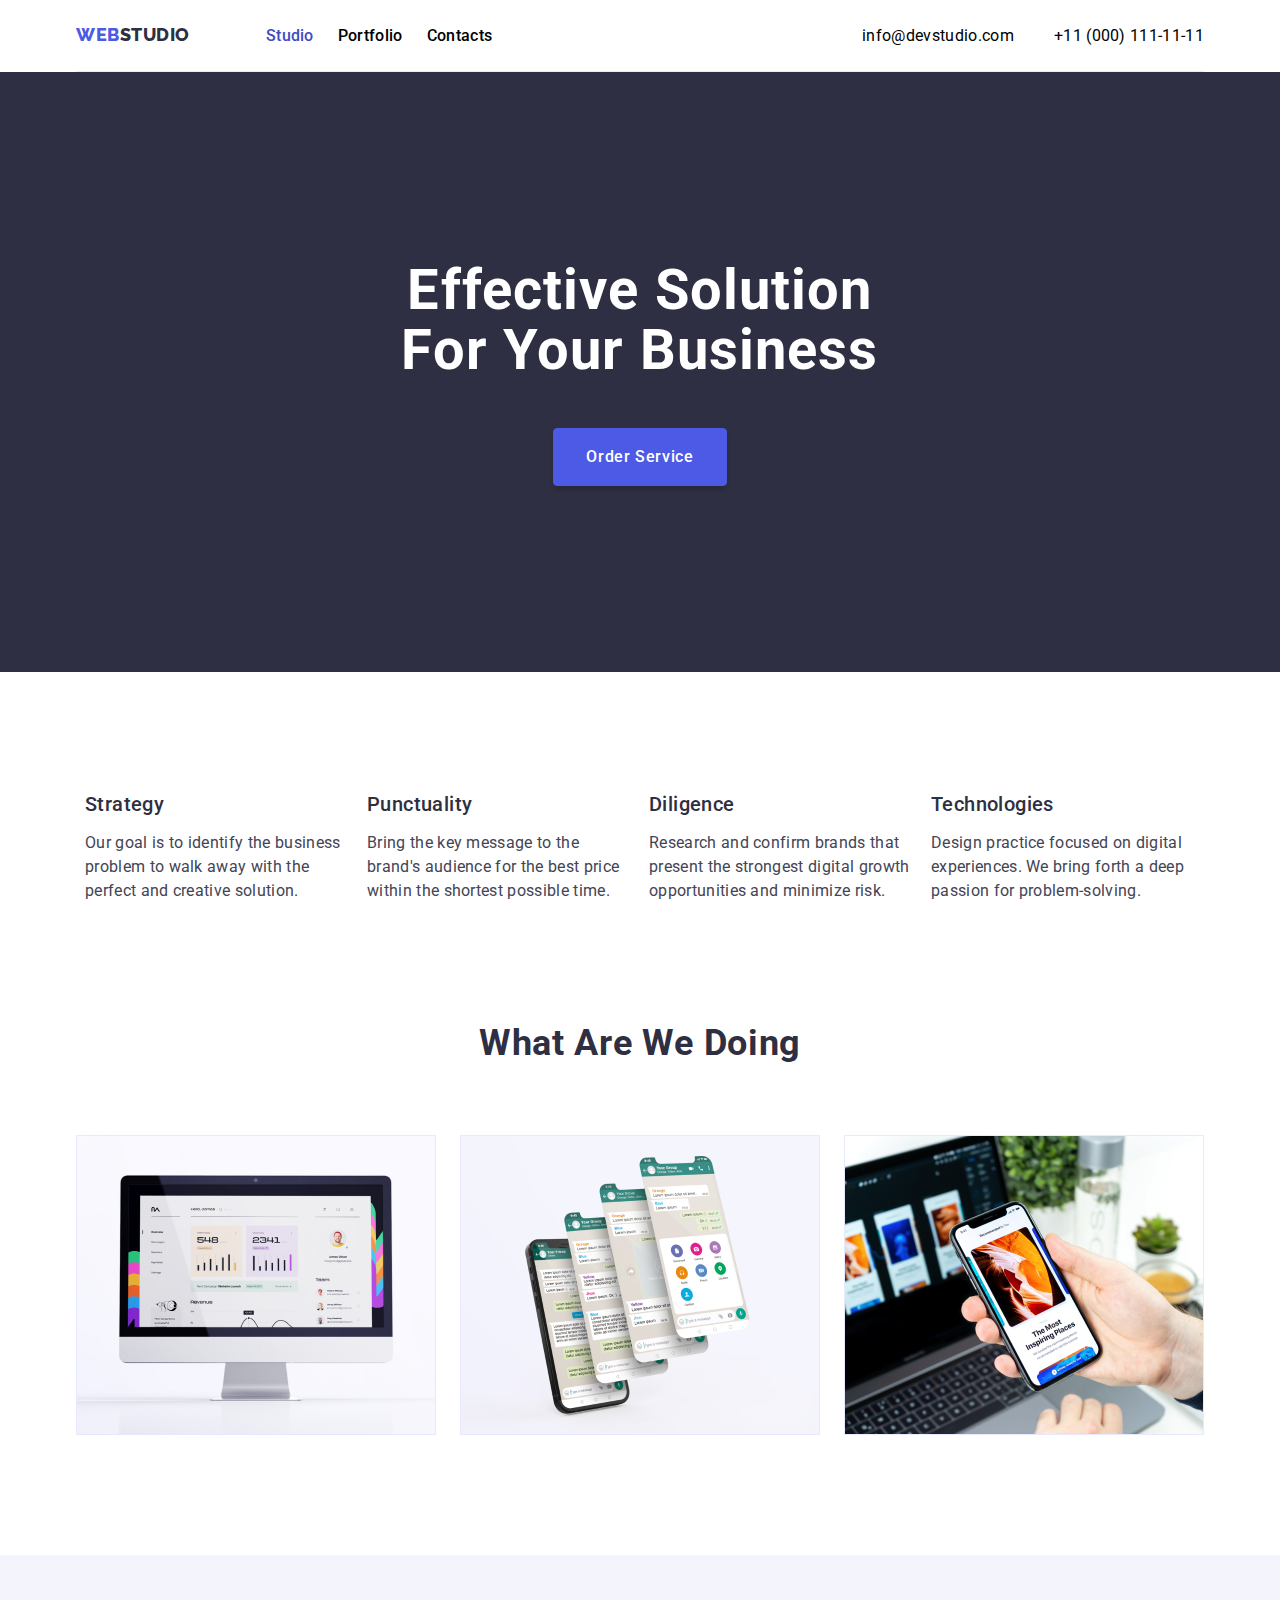
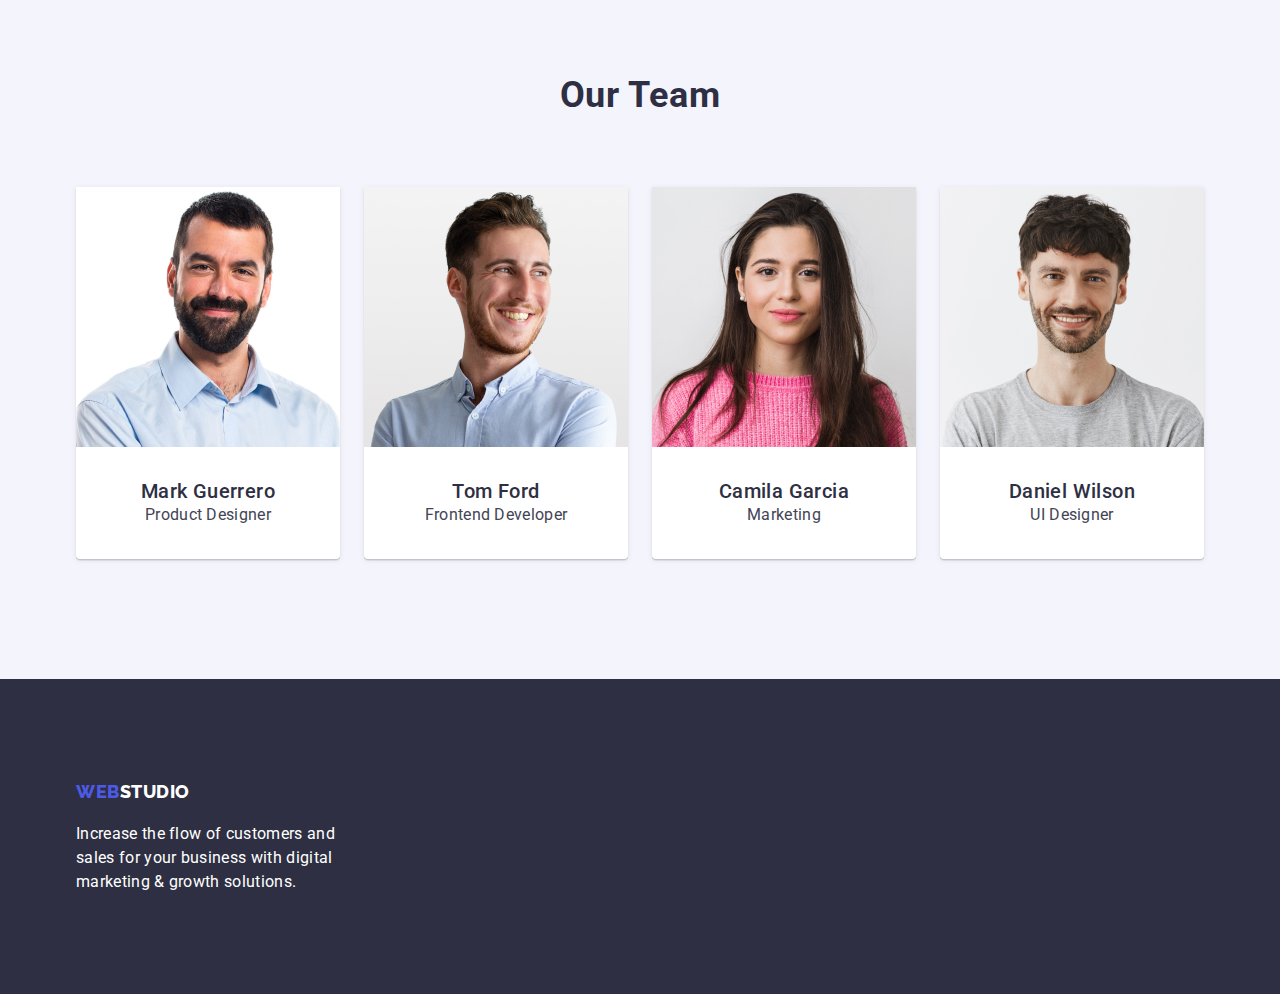
==== index.html @ 34e97044 "Initial commit" ====
<!DOCTYPE html>
<html lang="en">
<head>
    <meta charset="UTF-8">
    <meta name="viewport" content="width=device-width, initial-scale=1.0">
    <title>Homework 3 v2</title>
    <!-- CSS Normalize -->
    <link rel="stylesheet" href="https://cdnjs.cloudflare.com/ajax/libs/modern-normalize/2.0.0/modern-normalize.min.css" />
    <!-- CSS -->
    <link rel="stylesheet" href="./css/styles.css"></link>
</head>
<body>
    <!--Header Part-->
    <header>
        <div class="container header-container">
            <nav class="header-navigation">
                <a href="./index.html" class="link-logo">
                    <span class="logo-web">WEB</span><span class="logo-studio-top">STUDIO</span>
                </a>
                <ul class="navbar lists">
                    <li><a href="./index.html" class="navlist-top-pages currentoption">Studio</a> </li>
                    <li><a href="./portfolio.html" class="navlist-top-pages">Portfolio</a></li>
                    <li><a href="#" class="navlist-top-pages">Contacts</a></li>
                </ul>
            </nav>

            <ul class="contacts-top lists" >
                <li>
                    <a href="mailto:info@devstudio.com" class="contact-info-top">
                    info@devstudio.com</a>
                </li>
                <li>
                    <a href="tel:+110001111111" class="contact-info-top"> 
                    +11 (000) 111-11-11  </a>
                </li>
            </ul>
        </div>
    </header> <!--End of Header-->
      <!--This is the Main Section-->
        <main>
            <!--This is the 1ST Section-->
            <section class="hero hero-background ">
            <div class=" hero-container container">
                <div class="hero-h1" >

                <h1 class="header1"> Effective Solution<br>For Your Business </h1>  
                </div>
                    <div class="hero-button">
                        <button type="button" class="filter filter-active">Order Service</button>
                    </div>
            </div>
            </section> <!--End 1st Section-->
            <!--This is the 2nd Section-->
            <section class="section">
                <div class="container features-container">
                
                <div class="features lists">
                    <div class="features-list">
                    <li> 
                        <h3 class="features-list-title"> Strategy </h3> 
                        <p class="features-description">
                            Our goal is to identify the business
                        problem to walk away with the perfect and creative solution.
                        </p>
                    </li>
                    </div>
                    <div class="features-list">
                    <li>
                        <h3 class="features-list-title"> Punctuality </h3>
                        <p class="features-description">
                            Bring the key message to the brand's audience for the best price within the shortest possible time.
                        </p>
                    </li>
                </div>
                <div class="features-list">
                    <li>
                        <h3 class="features-list-title">  Diligence </h3>
                        <p class="features-description">
                            Research and confirm brands that present the strongest digital growth opportunities and minimize risk.
                        </p>
                    </li>
                    </div>
                    <div class="features-list">
                    <li>
                        <h3 class="features-list-title"> Technologies </h3>
                        <p class="features-description">
                            Design practice focused on digital experiences. We bring forth a deep passion for problem-solving.
                        </p>
                    </li>
                    </div>
                </ul>
       
                </div>
            </section> <!--End 2nd Section-->
            <!--This is the 3rd Section-->
            <section class="section2">
                <div class="container whatwedo-container">
                <h2 class="section-title"> What are we doing </h2>
                <ul class="whatwedo lists">
                    <li class="whatwedo-list">
                        <img src="./images/what-we-do-1.jpg" alt="monitor" width="360px">
                    </li>
                    <li>
                        <img src="./images/what-we-do-2.jpg" alt="messenger" width="360px">
                    </li>
                    <li>
                        <img src="./images/what-we-do-3.jpg" alt="phone" width="360px">
                    </li>
                </ul>
                </div>
            </section> <!--End 3rd Section-->
            <!--This is the 4th Section-->
            <section class="section section-grey">
                <div class="container team-container">
                <h2 class="section-title">  Our Team </h2>
                <ul class="team lists">
                    
                    <li class="team-list">
                        <img src="./images/team-1.jpg" alt="Mark_Guerrero" height="260px" width="264px">
                        <h3 class="team-list-title">
                            Mark Guerrero
                        </h3>
                        <p class="team-description">
                        Product Designer
                        </p>
                    </li>
                  
                    <li class="team-list">
                        <img src="./images/team-2.jpg" alt="Tom_Ford" height="260px" width="264px">
                        <h3 class="team-list-title">
                            Tom Ford
                        </h3>
                        <p class="team-description">
                            Frontend Developer
                        </p>
                    </li>
                   
                    <li class="team-list">
                        <img src="./images/team-3.jpg" alt="Camila_Garcia" height="260px" width="264px">
                        <h3 class="team-list-title">
                            Camila Garcia
                        </h3>
                        <p class="team-description">
                            Marketing
                        </p>
                    </li>
                   
                    <li class="team-list">
                        <img src="./images/team-4.jpg" alt="Daniel_Wilson" height="260px" width="264px">
                        <h3 class="team-list-title">
                            Daniel Wilson
                        </h3>
                        <p class="team-description">
                            UI Designer
                        </p>
                    </li>
                   
                </ul>
                </div>
            </section> <!--End of 4th Section-->

        </main> <!--This is the End of Main Section-->

    <!--This is the Footer-->
    <footer class="footer">
        <div class="footer-container">
            <a href="./index.html" class="link-logo">
                <span class="logo-web">WEB</span><span class="logo-studio-bottom">STUDIO</span>
            </a>
            <p class="parag-bottom">
                Increase the flow of customers and <br>
                sales for your business with digital <br>
                marketing & growth solutions.
            </p>
        </div>
    </footer> <!--End of Footer-->
</body>
</html>
---- css/styles.css ----
@import url("https://fonts.googleapis.com/css2?family=Raleway:wght@800&family=Roboto:wght@400;500;700;900&display=swap" ); /*to link font frm google fonts*/

:root
{
    --iriscolor: #4D5AE5;
    --navyblue:#2E2F42;
    --navcolor: black;
    --oceancolor: #404BBF;
    --whitecolor: white;
    --slate:#434455;
    --cloud:#F4F4FD;
}

/* CSS RESET */
p,
h1,
h2,
h3,
h4,
h5,
h6 {
    margin: 0;
}

ul,
ol {
    margin: 0;
    padding: 0;
}

img {
    display: block;
}
/* END OF CSS RESET */

body
{
    font-family: 'Roboto',sans-serif;
    font-size: 16px;
    font-style: normal;
    font-weight: 400;
    line-height: 24px;
    letter-spacing: 0.32px;
}

.container {
    width: 1440px;
    margin: 0 auto;  
    justify-content: center;
    align-items: center;

}

.header-container{
    display: flex;
    width: 1128px;
    height: 72px;
    justify-content: center;
    align-items: center;
    flex-shrink: 0;
    border-bottom: 1px solid var(--cornflower, #E7E9FC);
    background: var(--whitecolor);

}

.header-navigation{

    display: flex;
    align-items: center;
}

.header1 {
 
    color: var(--whitecolor);
    text-align: center;
    font-size: 56px;
    font-weight: 700;
    line-height: 60px;
    letter-spacing: 1.12px;
    width: 496px;
}

.link-logo
{
    text-decoration: none; /*To remove the underline frm link*/
}

.logo-web
{
    font-family: 'Raleway', sans-serif;
    color: var(--iriscolor);
    font-size: 18px;
    font-style: normal;
    font-weight: 800;
    line-height: 21px;
    letter-spacing: 0.54px;
    text-transform: uppercase;
}

.logo-studio-top
{
    margin-right: 76px;

    color: var(--navyblue);
    font-family: 'Raleway', sans-serif;
    font-size: 18px;
    font-style: normal;
    font-weight: 800;
    line-height: 21px;
    letter-spacing: 0.54px;
    text-transform: uppercase;
}

.navbar
{
    display: flex;
    gap: 24px;
}

.contacts-top
{
    display: flex;
    margin-left: auto;
    gap: 40px;
}

.navbar .navlist-top-pages
{
    color: var(--navcolor);
    text-decoration: none;
    font-weight: 500;

}

.lists
{
    list-style-type: none;
}

.navbar .navlist-top-pages:hover,
.navbar .navlist-top-pages:focus,
.navbar .navlist-top-pages.currentoption
{
    color: var(--oceancolor);
}

.contacts-top .contact-info-top:hover,
.contacts-top .contact-info-top:focus 
{
    color: var(--oceancolor);
}

.contacts-top .contact-info-top
{
    color: var(--navcolor);
    text-decoration: none;
}

.hero-container
{
    width: 1128px;
    height: 600px;
    flex-shrink: 0;
    
}

.hero-background
{
    background-color: var(--navyblue);
}

.hero-h1{

    padding-top: 188px;
    display: flex;
    margin: 0 auto;
    justify-content: center;
    align-items: center;
    
  
}
.hero-button
{
    display: flex;
    padding-top: 48px;
    padding-bottom: 188px;
    margin: 0 auto;
    justify-content: center;
    align-items: center;

}

.section-grey
{
    background-color: #F4F4FD;
}


.filter 
{ /*button css*/

    display: inline-flex;
    padding: 16px 32px;
    align-items: flex-start;
    gap: 10px;

    cursor: pointer;
    border: 1px solid var(--cornflower, #E7E9FC);
    color: var(--iriscolor);
    background-color: var(--cloud);
    border-radius: 4px;

    font-family: inherit;
    font-size: 16px;
    font-style: normal;
    font-weight: 500;
    line-height: 24px;
    letter-spacing: 0.64px;
}

.filter-active, .filter:hover, .filter:focus
{
    background-color: var(--iriscolor);
    border-color:var(--iriscolor);
    box-shadow: 0px 4px 4px 0px rgba(0, 0, 0, 0.15);
    color: var(--whitecolor);
}

.filter.filter-active:hover,
.filter.filter-active:focus
{
    background-color: var(--oceancolor);
}

.filter-nav
{
    justify-content: center;
    align-items: center;
    gap: 24px;
    display: flex;
    margin: 0 auto;
    padding-bottom:24px ;
}
.section-title 
{
    margin-bottom: 72px;
    color: var(--navyblue);
    text-align: center;
    font-size: 36px;
    font-style: normal;
    font-weight: 700;
    line-height: 40px;
    letter-spacing: 0.72px;
    text-transform: capitalize;
}

.section
{
    padding-top: 120px;
    padding-bottom: 120px;
}

.section2
{
    padding-top: 0px;
    padding-bottom: 120px;
}

.features-container
{
    width: 1128px;
}

.features-list
{
    width: 264px;
    flex-direction: column;
    align-items: flex-start;
    margin: 0 auto;
  
}

.features {

    display: flex;
    flex-shrink: 0;
    
}

.features-list-title 
{
    
    padding-bottom: 15px;
    color: var(--navyblue);
    font-size: 20px;
    font-weight: 500;
    letter-spacing: 0.4px;
    text-transform: capitalize;
}

.features-description 
{
    gap: 24px;
    color: var(--slate);
}

.whatwedo-container{
    width: 1128px;
    flex-shrink: 0;
    margin: 0 auto;
}

.whatwedo
{
    
    margin: 0 auto;
    justify-content: center;
    align-items: center;
    display: flex;
    gap: 24px;

}

.whatwedo-list
{
   
    
}

.team-list-title 
{
    padding-top:32px;
    display: flex;
    width: 232px;
    flex-direction: column;
    justify-content: center;
    align-items: center;
    gap: 8px;

    color: var(--navyblue);
    font-size: 20px;
    font-weight: 500;
    letter-spacing: 0.4px;
    text-transform: capitalize;
}

.team-description {
    
    display: flex;
    width: 232px;
    flex-direction: column;
    justify-content: center;
    align-items: center;
    gap: 8px;
    color: var(--slate);
    padding-bottom: 32px;
}

.team-container {

    width: 1128px;
    flex-shrink: 0;
    margin: 0 auto;

}

.team {
    display: flex;
    justify-content: center;
    align-items: center;
    gap: 24px;
}

.team-list
{
    display: inline-flex;
    padding-bottom: 0px;
    flex-direction: column;
    justify-content: center;
    align-items: center;


    border-radius: 0px 0px 4px 4px;
    background: var(--white, #FFF);
    box-shadow: 0px 2px 1px 0px rgba(46, 47, 66, 0.08), 0px 1px 1px 0px rgba(46, 47, 66, 0.16), 0px 1px 6px 0px rgba(46, 47, 66, 0.08);
}

.project-container{

    width: 1128px;
    flex-shrink: 0;
    margin: 0 auto;
    display: flex;
    justify-content: space-between;
    flex-wrap: wrap;

    
}

.project-type{

    display: inline-flex;
    padding-bottom: 0px;
    flex-direction: column;
    justify-content: center;
    align-items: center;
    margin-top: 48px;


    border: 1px solid var(--cornflower, #E7E9FC);
    background: var(--white, #FFF);


}

.project-list-title {
    padding-top: 32px;
    padding-left:16px;
    align-self: stretch;

    color: var(--navyblue);
    font-size: 20px;
    font-weight: 500;
    letter-spacing: 0.4px;
    text-transform: capitalize;
}

.project-description {

    display: flex;
    padding-left: 16px;
    align-self: stretch;
    line-height: 1.87;

    padding-bottom: 32px;
    color: var(--slate);
}

.footer {
    background-color: var(--navyblue);

}

.logo-studio-bottom {

    color: var(--whitecolor);
    font-family: 'Raleway', sans-serif;
    font-size: 18px;
    font-style: normal;
    font-weight: 800;
    line-height: 21px;
    letter-spacing: 0.54px;
    text-transform: uppercase;
}

.parag-bottom {
    padding-top: 17.5px;
    color: var(--whitecolor);
} 

.footer-container {
    padding-top: 101.5px;
    padding-bottom: 100px;
    width: 1128px;
    flex-shrink: 0;
    margin: 0 auto;
    align-items: center;
}
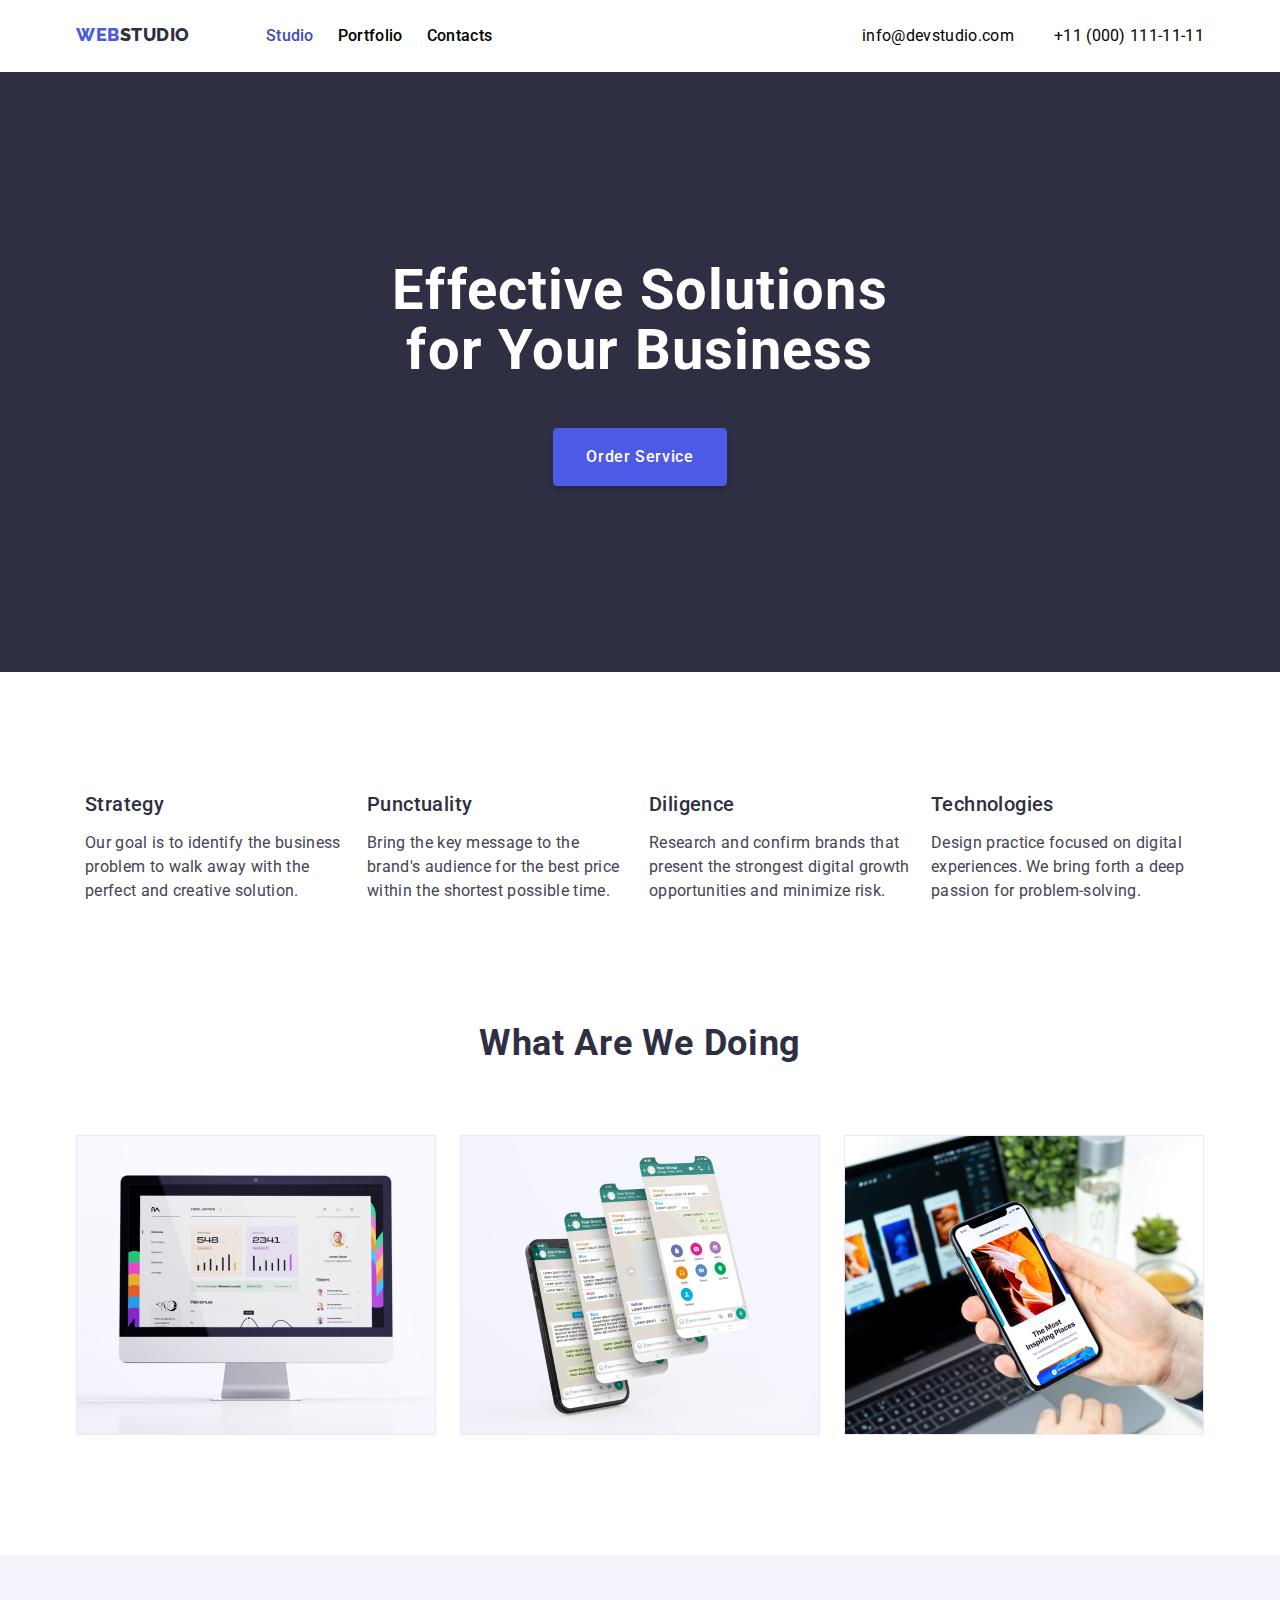
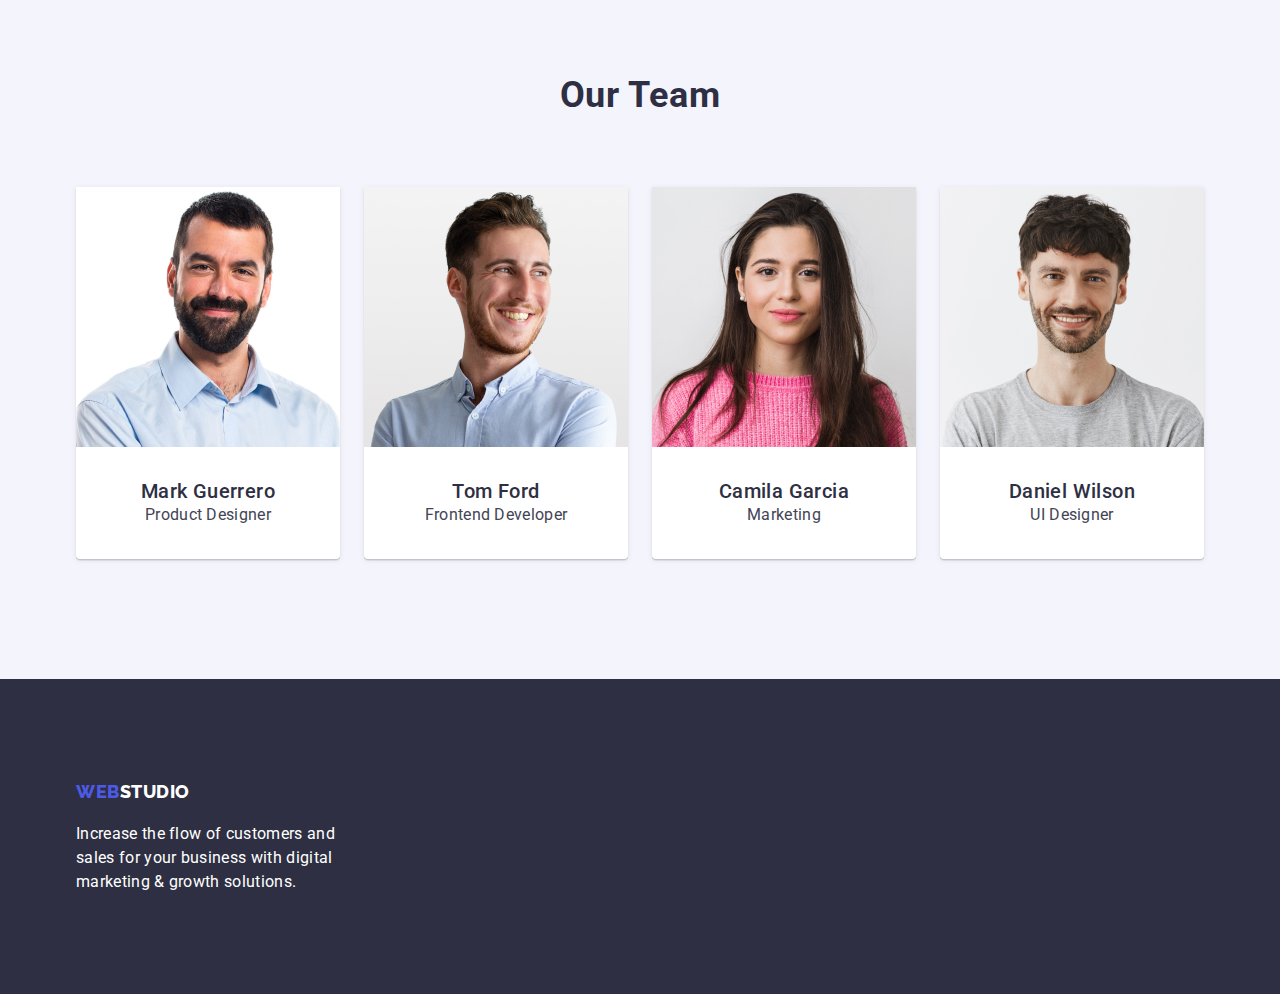
==== commit f9f7d01d: "update v2" ====
--- a/index.html
+++ b/index.html
@@ -3,7 +3,7 @@
 <head>
     <meta charset="UTF-8">
     <meta name="viewport" content="width=device-width, initial-scale=1.0">
-    <title>Homework 3 v2</title>
+    <title>Homework 3</title>
     <!-- CSS Normalize -->
     <link rel="stylesheet" href="https://cdnjs.cloudflare.com/ajax/libs/modern-normalize/2.0.0/modern-normalize.min.css" />
     <!-- CSS -->
@@ -43,7 +43,8 @@
             <div class=" hero-container container">
                 <div class="hero-h1" >
 
-                <h1 class="header1"> Effective Solution<br>For Your Business </h1>  
+                <h1 class="header1"> Effective Solutions
+                    <br/>for Your Business </h1>  
                 </div>
                     <div class="hero-button">
                         <button type="button" class="filter filter-active">Order Service</button>
--- a/css/styles.css
+++ b/css/styles.css
@@ -9,8 +9,14 @@
     --whitecolor: white;
     --slate:#434455;
     --cloud:#F4F4FD;
-}
-
+    --green:#31D0AA;
+    --lightslate:#8E8F99;
+    --cornflower:#E7E9FC;
+    --navybluemodal:#2E2F42;
+    --grey:#2E2F42;
+    --dairy:#FCFCFC;
+    
+}
 /* CSS RESET */
 p,
 h1,
@@ -58,7 +64,6 @@
     justify-content: center;
     align-items: center;
     flex-shrink: 0;
-    border-bottom: 1px solid var(--cornflower, #E7E9FC);
     background: var(--whitecolor);
 
 }
@@ -100,7 +105,6 @@
 .logo-studio-top
 {
     margin-right: 76px;
-
     color: var(--navyblue);
     font-family: 'Raleway', sans-serif;
     font-size: 18px;
@@ -169,16 +173,17 @@
     background-color: var(--navyblue);
 }
 
-.hero-h1{
-
+.hero-h1
+{
+    
     padding-top: 188px;
     display: flex;
     margin: 0 auto;
     justify-content: center;
     align-items: center;
-    
-  
-}
+
+}
+
 .hero-button
 {
     display: flex;
@@ -192,7 +197,7 @@
 
 .section-grey
 {
-    background-color: #F4F4FD;
+    background-color: var(--cloud);
 }
 
 
@@ -205,7 +210,7 @@
     gap: 10px;
 
     cursor: pointer;
-    border: 1px solid var(--cornflower, #E7E9FC);
+    border: 1px solid var(--cornflower);
     color: var(--iriscolor);
     background-color: var(--cloud);
     border-radius: 4px;
@@ -289,7 +294,7 @@
 
 .features-list-title 
 {
-    
+
     padding-bottom: 15px;
     color: var(--navyblue);
     font-size: 20px;
@@ -323,7 +328,6 @@
 
 .whatwedo-list
 {
-   
     
 }
 
@@ -379,10 +383,15 @@
     justify-content: center;
     align-items: center;
 
-
     border-radius: 0px 0px 4px 4px;
-    background: var(--white, #FFF);
+    background: var(--whitecolor);
     box-shadow: 0px 2px 1px 0px rgba(46, 47, 66, 0.08), 0px 1px 1px 0px rgba(46, 47, 66, 0.16), 0px 1px 6px 0px rgba(46, 47, 66, 0.08);
+}
+
+.portfolio-header
+{
+    border: 1px solid var(--cornflower);
+    background: var(--whitecolor);
 }
 
 .project-container{
@@ -394,7 +403,6 @@
     justify-content: space-between;
     flex-wrap: wrap;
 
-    
 }
 
 .project-type{
@@ -405,11 +413,6 @@
     justify-content: center;
     align-items: center;
     margin-top: 48px;
-
-
-    border: 1px solid var(--cornflower, #E7E9FC);
-    background: var(--white, #FFF);
-
 
 }
 
@@ -437,8 +440,8 @@
 }
 
 .footer {
+
     background-color: var(--navyblue);
-
 }
 
 .logo-studio-bottom {
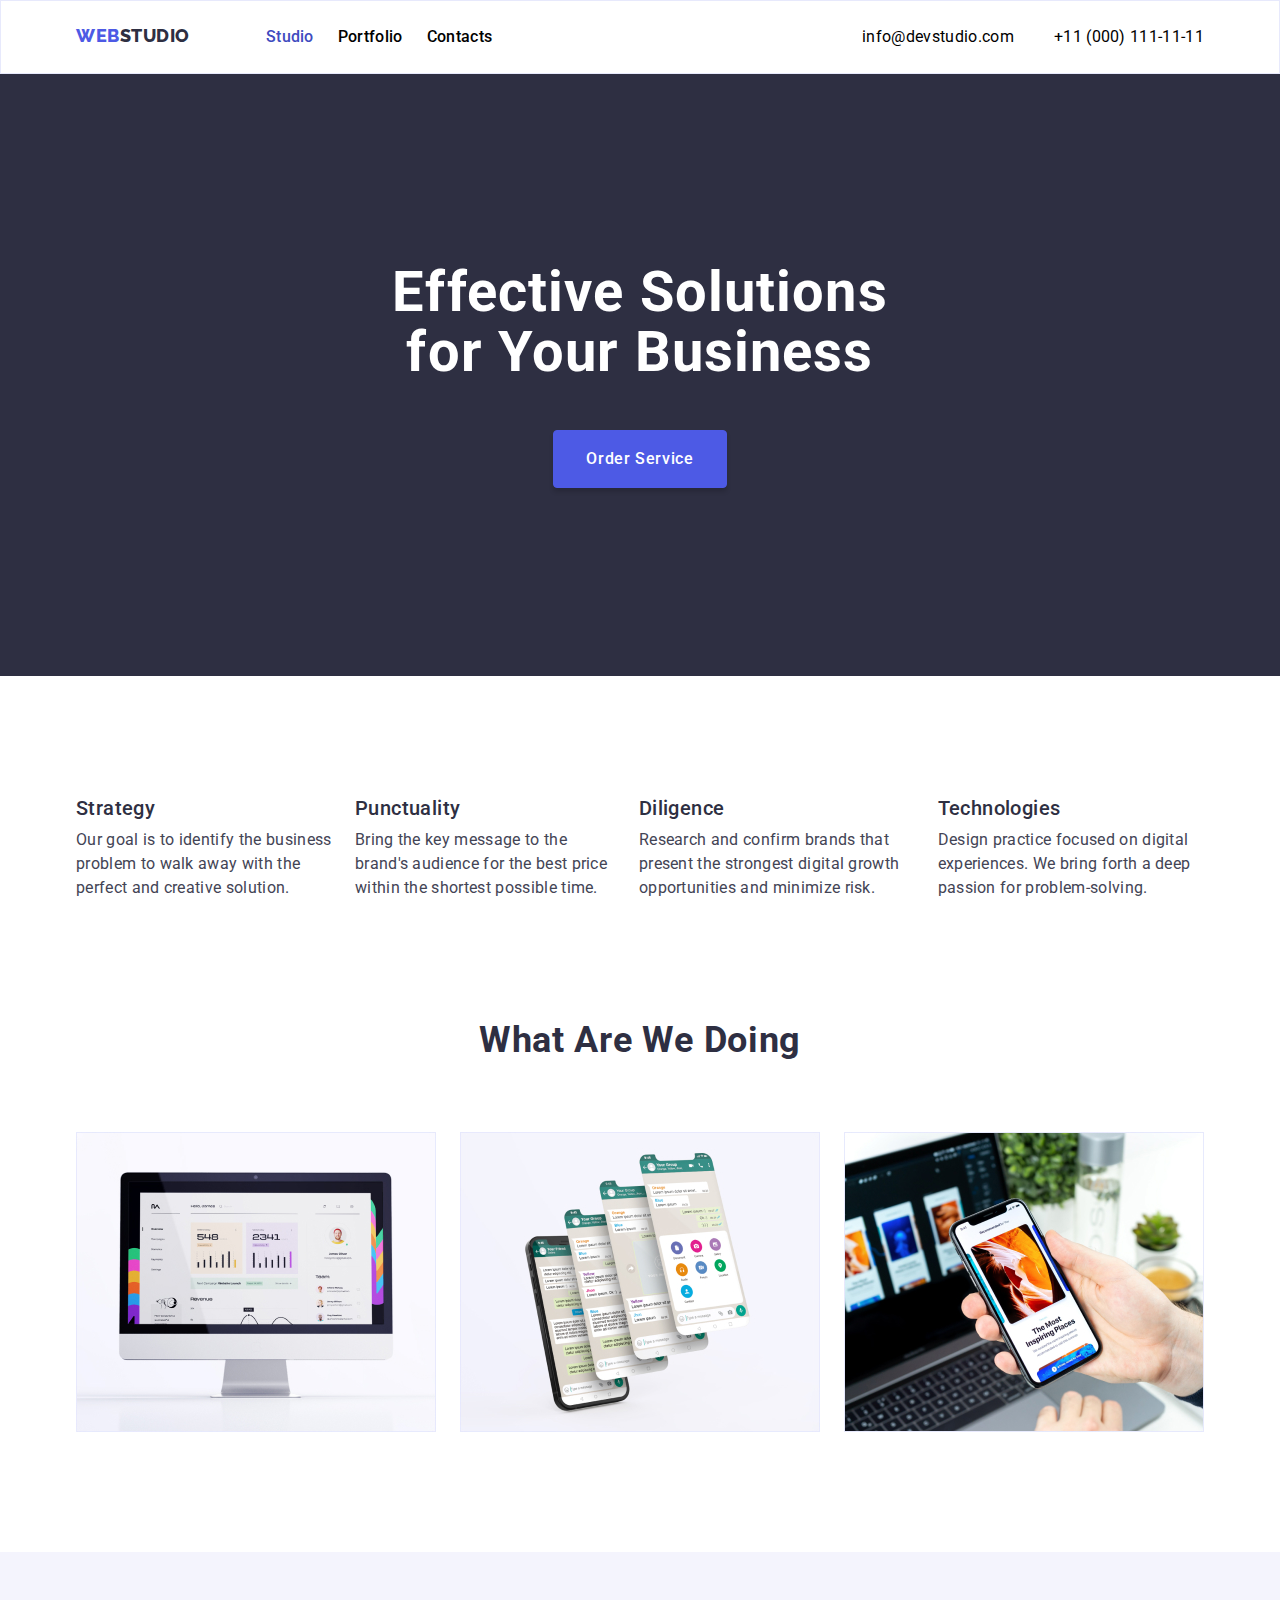
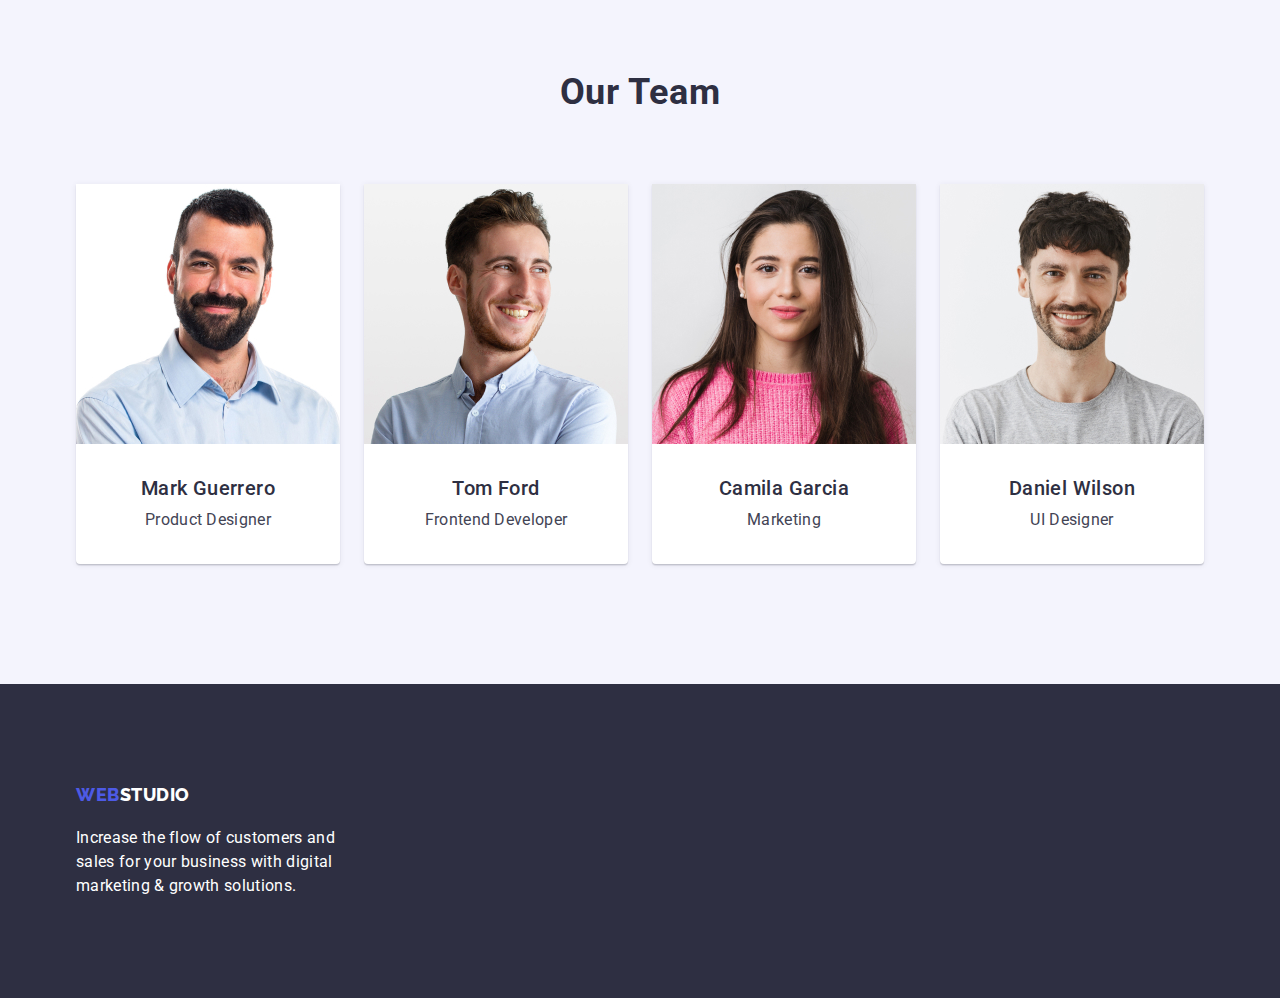
==== commit c4287ab2: "update v3" ====
--- a/index.html
+++ b/index.html
@@ -11,7 +11,7 @@
 </head>
 <body>
     <!--Header Part-->
-    <header>
+    <header class="header">
         <div class="container header-container">
             <nav class="header-navigation">
                 <a href="./index.html" class="link-logo">
@@ -40,23 +40,16 @@
         <main>
             <!--This is the 1ST Section-->
             <section class="hero hero-background ">
-            <div class=" hero-container container">
-                <div class="hero-h1" >
-
-                <h1 class="header1"> Effective Solutions
-                    <br/>for Your Business </h1>  
+                <div class=" hero-container container">
+                    <h1 class="header1"> Effective Solutions
+                        <br/>for Your Business </h1>  
+                            <button type="button" class="filter filter-active">Order Service</button>
                 </div>
-                    <div class="hero-button">
-                        <button type="button" class="filter filter-active">Order Service</button>
-                    </div>
-            </div>
             </section> <!--End 1st Section-->
             <!--This is the 2nd Section-->
             <section class="section">
                 <div class="container features-container">
-                
-                <div class="features lists">
-                    <div class="features-list">
+                <ul class="features lists">
                     <li> 
                         <h3 class="features-list-title"> Strategy </h3> 
                         <p class="features-description">
@@ -64,37 +57,29 @@
                         problem to walk away with the perfect and creative solution.
                         </p>
                     </li>
-                    </div>
-                    <div class="features-list">
                     <li>
                         <h3 class="features-list-title"> Punctuality </h3>
                         <p class="features-description">
                             Bring the key message to the brand's audience for the best price within the shortest possible time.
                         </p>
                     </li>
-                </div>
-                <div class="features-list">
                     <li>
                         <h3 class="features-list-title">  Diligence </h3>
                         <p class="features-description">
                             Research and confirm brands that present the strongest digital growth opportunities and minimize risk.
                         </p>
                     </li>
-                    </div>
-                    <div class="features-list">
                     <li>
                         <h3 class="features-list-title"> Technologies </h3>
                         <p class="features-description">
                             Design practice focused on digital experiences. We bring forth a deep passion for problem-solving.
                         </p>
                     </li>
-                    </div>
                 </ul>
-       
                 </div>
             </section> <!--End 2nd Section-->
             <!--This is the 3rd Section-->
-            <section class="section2">
+            <section class="section section-no-top-padding">
                 <div class="container whatwedo-container">
                 <h2 class="section-title"> What are we doing </h2>
                 <ul class="whatwedo lists">
@@ -164,7 +149,7 @@
 
     <!--This is the Footer-->
     <footer class="footer">
-        <div class="footer-container">
+        <div class="container">
             <a href="./index.html" class="link-logo">
                 <span class="logo-web">WEB</span><span class="logo-studio-bottom">STUDIO</span>
             </a>
--- a/css/styles.css
+++ b/css/styles.css
@@ -50,22 +50,22 @@
 }
 
 .container {
-    width: 1440px;
+    width: 1158px;
     margin: 0 auto;  
-    justify-content: center;
+    padding:0 15px;
+}
+.header{
+
+    border: 1px solid var(--cornflower);
+    background: var(--whitecolor);
+
+}
+.header-container
+{
+    display: flex;
+    justify-content: space-between;
     align-items: center;
-
-}
-
-.header-container{
-    display: flex;
-    width: 1128px;
-    height: 72px;
-    justify-content: center;
-    align-items: center;
-    flex-shrink: 0;
     background: var(--whitecolor);
-
 }
 
 .header-navigation{
@@ -82,7 +82,7 @@
     font-weight: 700;
     line-height: 60px;
     letter-spacing: 1.12px;
-    width: 496px;
+    margin-bottom: 48px;
 }
 
 .link-logo
@@ -124,7 +124,6 @@
 .contacts-top
 {
     display: flex;
-    margin-left: auto;
     gap: 40px;
 }
 
@@ -133,6 +132,8 @@
     color: var(--navcolor);
     text-decoration: none;
     font-weight: 500;
+    display: block;
+    padding: 24px 0;
 
 }
 
@@ -157,15 +158,14 @@
 .contacts-top .contact-info-top
 {
     color: var(--navcolor);
+    display: block;
     text-decoration: none;
+    padding: 24px 0;
 }
 
 .hero-container
 {
-    width: 1128px;
-    height: 600px;
-    flex-shrink: 0;
-    
+    text-align: center;
 }
 
 .hero-background
@@ -173,26 +173,8 @@
     background-color: var(--navyblue);
 }
 
-.hero-h1
-{
-    
-    padding-top: 188px;
-    display: flex;
-    margin: 0 auto;
-    justify-content: center;
-    align-items: center;
-
-}
-
-.hero-button
-{
-    display: flex;
-    padding-top: 48px;
-    padding-bottom: 188px;
-    margin: 0 auto;
-    justify-content: center;
-    align-items: center;
-
+.hero{
+    padding: 188px 0;   
 }
 
 .section-grey
@@ -200,14 +182,18 @@
     background-color: var(--cloud);
 }
 
+.filters
+{
+    display: flex;
+    gap: 24px;
+    margin-bottom: 72px;
+}
 
 .filter 
 { /*button css*/
 
     display: inline-flex;
     padding: 16px 32px;
-    align-items: flex-start;
-    gap: 10px;
 
     cursor: pointer;
     border: 1px solid var(--cornflower);
@@ -237,15 +223,6 @@
     background-color: var(--oceancolor);
 }
 
-.filter-nav
-{
-    justify-content: center;
-    align-items: center;
-    gap: 24px;
-    display: flex;
-    margin: 0 auto;
-    padding-bottom:24px ;
-}
 .section-title 
 {
     margin-bottom: 72px;
@@ -265,37 +242,26 @@
     padding-bottom: 120px;
 }
 
-.section2
+.section-no-top-padding
 {
     padding-top: 0px;
-    padding-bottom: 120px;
 }
 
 .features-container
 {
-    width: 1128px;
-}
-
-.features-list
-{
-    width: 264px;
-    flex-direction: column;
-    align-items: flex-start;
-    margin: 0 auto;
-  
+ 
 }
 
 .features {
 
     display: flex;
-    flex-shrink: 0;
+    gap: 20px;
     
 }
 
 .features-list-title 
 {
-
-    padding-bottom: 15px;
+    margin-bottom: 8px;
     color: var(--navyblue);
     font-size: 20px;
     font-weight: 500;
@@ -310,37 +276,27 @@
 }
 
 .whatwedo-container{
-    width: 1128px;
-    flex-shrink: 0;
-    margin: 0 auto;
+
 }
 
 .whatwedo
 {
+
+    display: flex;
+    gap: 24px;
+
+}
+
+.whatwedo-list
+{
     
-    margin: 0 auto;
-    justify-content: center;
-    align-items: center;
-    display: flex;
-    gap: 24px;
-
-}
-
-.whatwedo-list
-{
-    
 }
 
 .team-list-title 
 {
-    padding-top:32px;
-    display: flex;
-    width: 232px;
-    flex-direction: column;
-    justify-content: center;
-    align-items: center;
-    gap: 8px;
-
+    margin-top:32px;
+    margin-bottom: 8px;
+  
     color: var(--navyblue);
     font-size: 20px;
     font-weight: 500;
@@ -350,76 +306,59 @@
 
 .team-description {
     
-    display: flex;
-    width: 232px;
+    color: var(--slate);
+}
+
+.team-container {
+
+
+}
+
+.team 
+{
+    display: flex;
+    gap: 24px;
+}
+
+.team-list
+{
+    display: inline-flex;
     flex-direction: column;
-    justify-content: center;
     align-items: center;
-    gap: 8px;
-    color: var(--slate);
     padding-bottom: 32px;
-}
-
-.team-container {
-
-    width: 1128px;
-    flex-shrink: 0;
-    margin: 0 auto;
-
-}
-
-.team {
-    display: flex;
-    justify-content: center;
-    align-items: center;
-    gap: 24px;
-}
-
-.team-list
-{
-    display: inline-flex;
-    padding-bottom: 0px;
-    flex-direction: column;
-    justify-content: center;
-    align-items: center;
 
     border-radius: 0px 0px 4px 4px;
     background: var(--whitecolor);
     box-shadow: 0px 2px 1px 0px rgba(46, 47, 66, 0.08), 0px 1px 1px 0px rgba(46, 47, 66, 0.16), 0px 1px 6px 0px rgba(46, 47, 66, 0.08);
 }
 
-.portfolio-header
+.projects-container
+{
+    display: flex;
+    flex-direction: column;
+    align-items: center;
+}
+
+.projects{
+    display: flex;
+    flex-direction: row;
+    flex-wrap: wrap;
+    gap: 48px 24px;
+}
+
+.project-type{
+
+
+}
+
+.project-text-wrapper
 {
     border: 1px solid var(--cornflower);
-    background: var(--whitecolor);
-}
-
-.project-container{
-
-    width: 1128px;
-    flex-shrink: 0;
-    margin: 0 auto;
-    display: flex;
-    justify-content: space-between;
-    flex-wrap: wrap;
-
-}
-
-.project-type{
-
-    display: inline-flex;
-    padding-bottom: 0px;
-    flex-direction: column;
-    justify-content: center;
-    align-items: center;
-    margin-top: 48px;
-
+    border-top: none;
+    padding: 32px 16px;
 }
 
 .project-list-title {
-    padding-top: 32px;
-    padding-left:16px;
-    align-self: stretch;
 
     color: var(--navyblue);
     font-size: 20px;
@@ -430,17 +369,12 @@
 
 .project-description {
 
-    display: flex;
-    padding-left: 16px;
-    align-self: stretch;
     line-height: 1.87;
-
-    padding-bottom: 32px;
     color: var(--slate);
 }
 
 .footer {
-
+    padding: 100px 0;
     background-color: var(--navyblue);
 }
 
@@ -457,15 +391,6 @@
 }
 
 .parag-bottom {
-    padding-top: 17.5px;
+    margin-top: 17.5px;
     color: var(--whitecolor);
 } 
-
-.footer-container {
-    padding-top: 101.5px;
-    padding-bottom: 100px;
-    width: 1128px;
-    flex-shrink: 0;
-    margin: 0 auto;
-    align-items: center;
-}